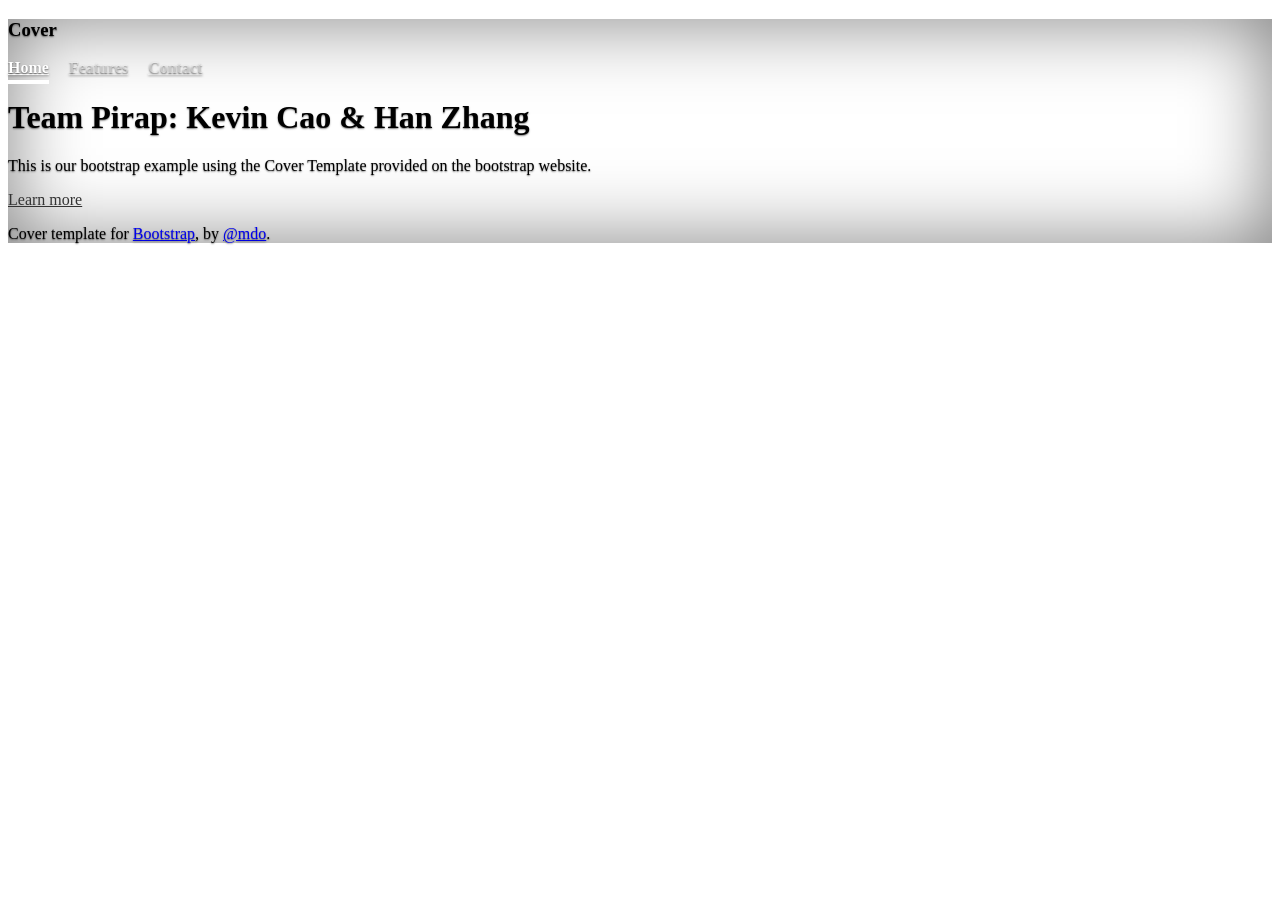
==== 22_bt_pirap_kevinC-hanZ/index.html @ 51288ea2 "initial commit" ====
<!doctype html>
<html lang="en" class="h-100">
  <head>
    <meta charset="utf-8">
    <meta name="viewport" content="width=device-width, initial-scale=1">
    <meta name="description" content="">
    <meta name="author" content="Mark Otto, Jacob Thornton, and Bootstrap contributors">
    <meta name="generator" content="Hugo 0.88.1">
    <title>K22: Who Does Frame Work For?</title>

    <link rel="canonical" href="https://getbootstrap.com/docs/5.1/examples/cover/">

    

    <!-- Bootstrap core CSS -->
<link href="./assets/dist/css/bootstrap.min.css" rel="stylesheet">

    <style>
      .bd-placeholder-img {
        font-size: 1.125rem;
        text-anchor: middle;
        -webkit-user-select: none;
        -moz-user-select: none;
        user-select: none;
      }

      @media (min-width: 768px) {
        .bd-placeholder-img-lg {
          font-size: 3.5rem;
        }
      }
    </style>

    
    <!-- Custom styles for this template -->
    <link href="cover.css" rel="stylesheet">
  </head>
  <body class="d-flex h-100 text-center text-white bg-dark">
    
<div class="cover-container d-flex w-100 h-100 p-3 mx-auto flex-column">
  <header class="mb-auto">
    <div>
      <h3 class="float-md-start mb-0">Cover</h3>
      <nav class="nav nav-masthead justify-content-center float-md-end">
        <a class="nav-link active" aria-current="page" href="#">Home</a>
        <a class="nav-link" href="#">Features</a>
        <a class="nav-link" href="#">Contact</a>
      </nav>
    </div>
  </header>

  <main class="px-3">
    <h1>Team Pirap: Kevin Cao & Han Zhang</h1>
    <p class="lead">This is our bootstrap example using the Cover Template provided on the bootstrap website.</p>
    <p class="lead">
      <a href="#" class="btn btn-lg btn-secondary fw-bold border-white bg-white">Learn more</a>
    </p>
  </main>

  <footer class="mt-auto text-white-50">
    <p>Cover template for <a href="https://getbootstrap.com/" class="text-white">Bootstrap</a>, by <a href="https://twitter.com/mdo" class="text-white">@mdo</a>.</p>
  </footer>
</div>


    
  </body>
</html>
---- 22_bt_pirap_kevinC-hanZ/cover.css ----
/*
 * Globals
 */


/* Custom default button */
.btn-secondary,
.btn-secondary:hover,
.btn-secondary:focus {
  color: #333;
  text-shadow: none; /* Prevent inheritance from `body` */
}


/*
 * Base structure
 */

body {
  text-shadow: 0 .05rem .1rem rgba(0, 0, 0, .5);
  box-shadow: inset 0 0 5rem rgba(0, 0, 0, .5);
}

.cover-container {
  max-width: 42em;
}


/*
 * Header
 */

.nav-masthead .nav-link {
  padding: .25rem 0;
  font-weight: 700;
  color: rgba(255, 255, 255, .5);
  background-color: transparent;
  border-bottom: .25rem solid transparent;
}

.nav-masthead .nav-link:hover,
.nav-masthead .nav-link:focus {
  border-bottom-color: rgba(255, 255, 255, .25);
}

.nav-masthead .nav-link + .nav-link {
  margin-left: 1rem;
}

.nav-masthead .active {
  color: #fff;
  border-bottom-color: #fff;
}
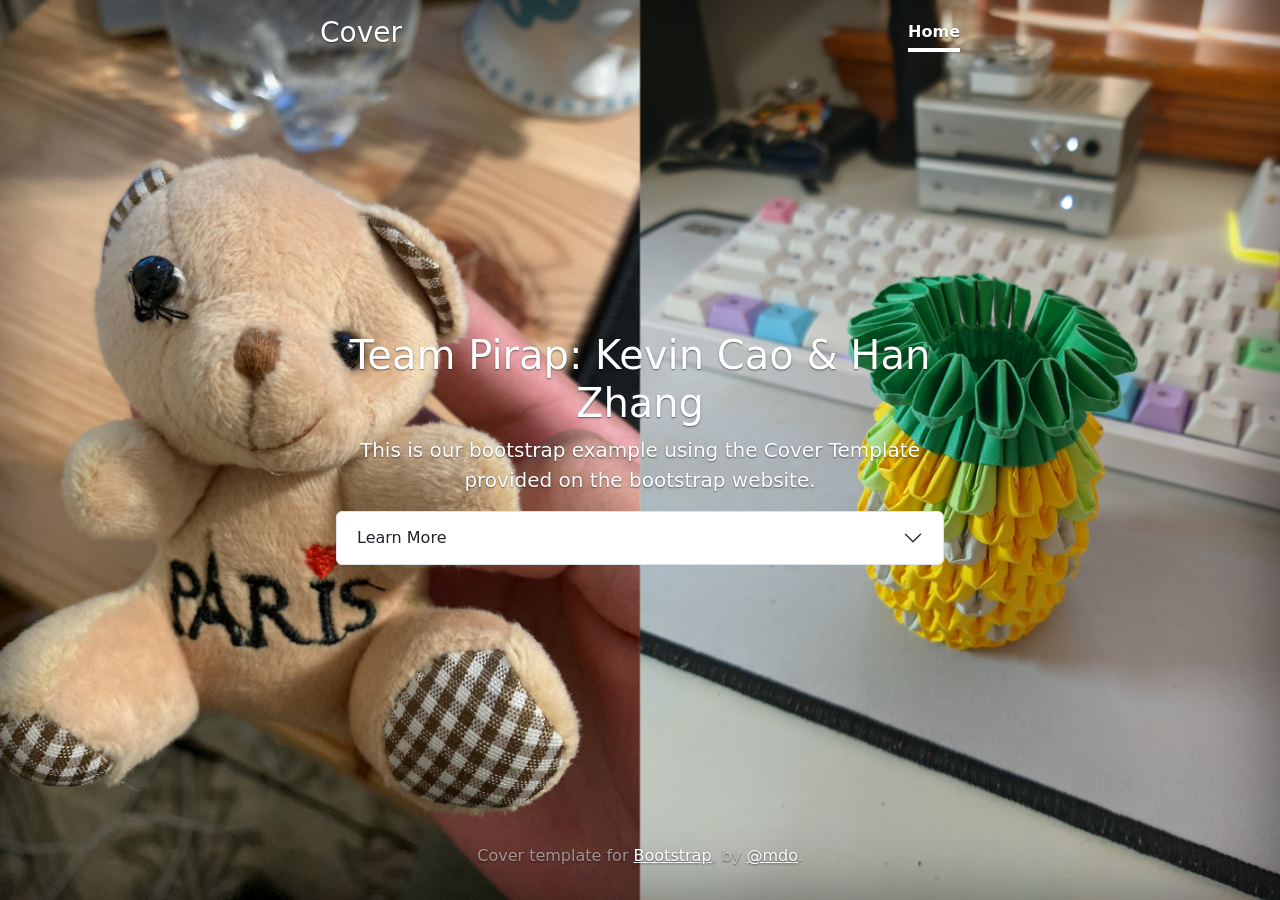
==== commit 852851ea: "updated bootstrap example" ====
--- a/22_bt_pirap_kevinC-hanZ/index.html
+++ b/22_bt_pirap_kevinC-hanZ/index.html
@@ -1,68 +1,85 @@
-<!doctype html>
+<!DOCTYPE html>
+<!--
+Team Pirap: Kevin Cao, Han Zhang
+SoftDev
+K22: Who Does Frame Work For?
+2021-11-29
+-->
 <html lang="en" class="h-100">
-  <head>
-    <meta charset="utf-8">
-    <meta name="viewport" content="width=device-width, initial-scale=1">
-    <meta name="description" content="">
-    <meta name="author" content="Mark Otto, Jacob Thornton, and Bootstrap contributors">
-    <meta name="generator" content="Hugo 0.88.1">
-    <title>K22: Who Does Frame Work For?</title>
 
-    <link rel="canonical" href="https://getbootstrap.com/docs/5.1/examples/cover/">
+<head>
+  <meta charset="utf-8" />
+  <meta name="viewport" content="width=device-width, initial-scale=1" />
 
-    
+  <link href="https://cdn.jsdelivr.net/npm/bootstrap@5.1.3/dist/css/bootstrap.min.css" rel="stylesheet"
+    integrity="sha384-1BmE4kWBq78iYhFldvKuhfTAU6auU8tT94WrHftjDbrCEXSU1oBoqyl2QvZ6jIW3" crossorigin="anonymous">
+  <link rel="canonical" href="https://getbootstrap.com/docs/5.1/examples/cover/" />
 
-    <!-- Bootstrap core CSS -->
-<link href="./assets/dist/css/bootstrap.min.css" rel="stylesheet">
+  <title>K22: Who Does Frame Work For?</title>
 
-    <style>
-      .bd-placeholder-img {
-        font-size: 1.125rem;
-        text-anchor: middle;
-        -webkit-user-select: none;
-        -moz-user-select: none;
-        user-select: none;
-      }
+  <!-- Custom styles for this template -->
+  <link href="cover.css" rel="stylesheet" />
+  <style type="text/css">
+    body {
+      background-image: url("assets/images/pirap.jpg");
+      background-position: center center;
+      background-size: cover;
+    }
+  </style>
+</head>
 
-      @media (min-width: 768px) {
-        .bd-placeholder-img-lg {
-          font-size: 3.5rem;
-        }
-      }
-    </style>
+<body class="d-flex h-100 text-center text-white bg-dark">
+  <div class="cover-container d-flex w-100 h-100 p-3 mx-auto flex-column">
+    <header class="mb-auto">
+      <div>
+        <h3 class="float-md-start mb-0">Cover</h3>
+        <nav class="nav nav-masthead justify-content-center float-md-end">
+          <a class="nav-link active" aria-current="page" href="#">Home</a>
+        </nav>
+      </div>
+    </header>
 
-    
-    <!-- Custom styles for this template -->
-    <link href="cover.css" rel="stylesheet">
-  </head>
-  <body class="d-flex h-100 text-center text-white bg-dark">
-    
-<div class="cover-container d-flex w-100 h-100 p-3 mx-auto flex-column">
-  <header class="mb-auto">
-    <div>
-      <h3 class="float-md-start mb-0">Cover</h3>
-      <nav class="nav nav-masthead justify-content-center float-md-end">
-        <a class="nav-link active" aria-current="page" href="#">Home</a>
-        <a class="nav-link" href="#">Features</a>
-        <a class="nav-link" href="#">Contact</a>
-      </nav>
-    </div>
-  </header>
+    <main class="px-3">
+      <h1>Team Pirap: Kevin Cao & Han Zhang</h1>
+      <p class="lead">
+        This is our bootstrap example using the Cover Template provided on the
+        bootstrap website.
+      </p>
 
-  <main class="px-3">
-    <h1>Team Pirap: Kevin Cao & Han Zhang</h1>
-    <p class="lead">This is our bootstrap example using the Cover Template provided on the bootstrap website.</p>
-    <p class="lead">
-      <a href="#" class="btn btn-lg btn-secondary fw-bold border-white bg-white">Learn more</a>
-    </p>
-  </main>
+      <div class="accordion" id="accordionExample">
+        <div class="accordion-item">
+          <h2 class="accordion-header" id="headingOne">
+            <button class="accordion-button collapsed" type="button" data-bs-toggle="collapse"
+              data-bs-target="#collapseOne" aria-expanded="false" aria-controls="collapseOne">
+              Learn More
+            </button>
+          </h2>
+          <div id="collapseOne" class="accordion-collapse collapse" aria-labelledby="headingOne"
+            data-bs-parent="#accordionExample">
+            <div class="accordion-body">
+              We first imported the CSS and JS by using links, allowing us to use Bootstrap's vast library. We then used
+              their cover template and then modified it.
+            </div>
+          </div>
+        </div>
+      </div>
 
-  <footer class="mt-auto text-white-50">
-    <p>Cover template for <a href="https://getbootstrap.com/" class="text-white">Bootstrap</a>, by <a href="https://twitter.com/mdo" class="text-white">@mdo</a>.</p>
-  </footer>
-</div>
+    </main>
 
+    <footer class="mt-auto text-white-50">
+      <p>
+        Cover template for
+        <a href="https://getbootstrap.com/" class="text-white">Bootstrap</a>,
+        by <a href="https://twitter.com/mdo" class="text-white">@mdo</a>.
+      </p>
+    </footer>
 
-    
-  </body>
-</html>
+  </div>
+
+  <script src="https://cdn.jsdelivr.net/npm/bootstrap@5.0.2/dist/js/bootstrap.bundle.min.js"
+    integrity="sha384-MrcW6ZMFYlzcLA8Nl+NtUVF0sA7MsXsP1UyJoMp4YLEuNSfAP+JcXn/tWtIaxVXM"
+    crossorigin="anonymous"></script>
+
+</body>
+
+</html>
